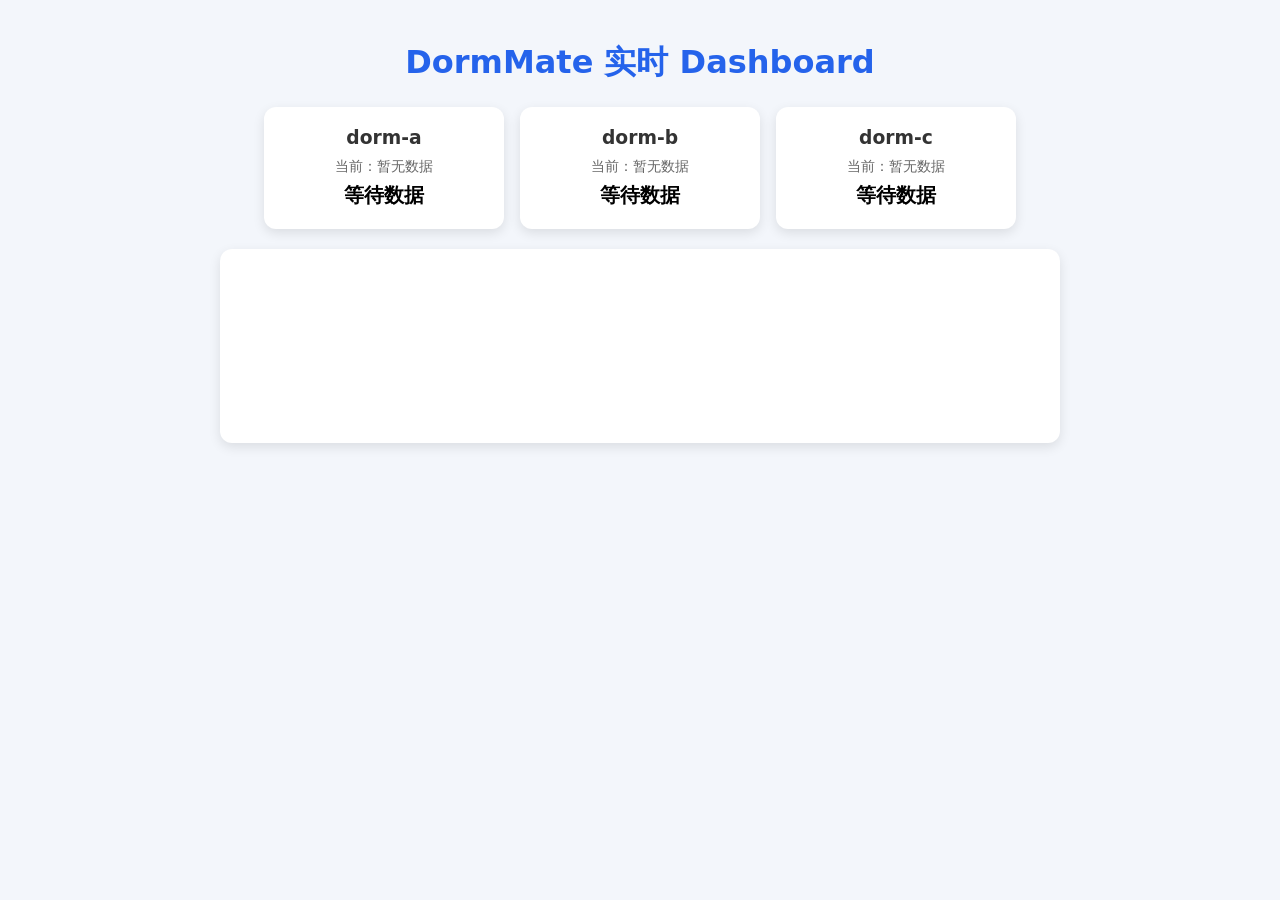
==== dashboard/index.html @ a903ae28 "完成 M5 实时系统 + 添加 README 基础框架" ====
<!DOCTYPE html>
<html lang="zh-CN">
<head>
  <meta charset="UTF-8" />
  <meta name="viewport" content="width=device-width, initial-scale=1.0" />
  <title>DormMate - 实时 Dashboard</title>
  <!-- 引入 Chart.js 和 mqtt.js -->
  <script src="https://cdn.bootcdn.net/ajax/libs/Chart.js/4.4.0/chart.umd.min.js"></script>
  <script src="https://cdn.bootcdn.net/ajax/libs/mqtt/5.3.4/mqtt.min.js"></script>
  <style>
    body { font-family: system-ui, sans-serif; background: #f3f6fb; margin: 0; padding: 20px; }
    h1 { color: #2563eb; text-align: center; }
    .cards { display: flex; gap: 16px; justify-content: center; flex-wrap: wrap; margin-bottom: 20px; }
    .card { background: white; padding: 20px; border-radius: 12px; width: 200px; box-shadow: 0 4px 12px rgba(0,0,0,0.1); text-align: center; }
    .card h3 { margin: 0 0 10px 0; color: #333; }
    .card .value { font-size: 14px; color: #666; margin-bottom: 6px; }
    .card .status { font-size: 20px; font-weight: bold; }
    .status.正常 { color: #16a34a; }
    .status.偏热 { color: #dc2626; }
    .status.偏冷 { color: #2563eb; }
    .status.偏湿 { color: #d97706; }
    .chart-container { background: white; padding: 20px; border-radius: 12px; max-width: 800px; margin: 0 auto; box-shadow: 0 4px 12px rgba(0,0,0,0.1); }
  </style>
</head>
<body>
  <h1>DormMate 实时 Dashboard</h1>
  
  <div class="cards">
    <div class="card" id="card-dorm-a">
      <h3>dorm-a</h3>
      <div class="value">当前：暂无数据</div>
      <div class="status">等待数据</div>
    </div>
    <div class="card" id="card-dorm-b">
      <h3>dorm-b</h3>
      <div class="value">当前：暂无数据</div>
      <div class="status">等待数据</div>
    </div>
    <div class="card" id="card-dorm-c">
      <h3>dorm-c</h3>
      <div class="value">当前：暂无数据</div>
      <div class="status">等待数据</div>
    </div>
  </div>

  <div class="chart-container">
    <canvas id="trendChart"></canvas>
  </div>

  <script>
    // 1. 连接本机 Broker 的 WebSocket 端口
    const client = mqtt.connect('ws://127.0.0.1:8083');

    // 2. 准备趋势图
    const ctx = document.getElementById('trendChart').getContext('2d');
    const chart = new Chart(ctx, {
      type: 'line',
      data: {
        labels: [], // 时间轴
        datasets: [
          { label: 'dorm-a 温度', data: [], borderColor: '#2563eb', fill: false, tension: 0.1 },
          { label: 'dorm-b 温度', data: [], borderColor: '#16a34a', fill: false, tension: 0.1 },
          { label: 'dorm-c 温度', data: [], borderColor: '#d97706', fill: false, tension: 0.1 }
        ]
      },
      options: { responsive: true, animation: false }
    });

    // 3. 连接成功后的回调
    client.on('connect', () => {
      console.log('已连接到本机 MQTT Broker');
      // 订阅所有节点的 Topic，+ 是通配符
      client.subscribe('dormmate/+/env');
    });

    // 4. 收到消息后的处理
    client.on('message', (topic, message) => {
      try {
        const data = JSON.parse(message.toString());
        const nodeId = data.nodeId;
        const status = data.status;

        // 更新对应卡片的数值和状态
        const card = document.getElementById(`card-${nodeId}`);
        if (card) {
          card.querySelector('.value').textContent = `当前：${data.temperature}℃ / ${data.humidity}%`;
          const statusEl = card.querySelector('.status');
          statusEl.textContent = status;
          statusEl.className = `status ${status}`;
        }

        // 更新趋势图（简单示例：把最新数据加在末尾，保留最近 10 条）
        const timeLabel = data.time.substring(11, 16); // 只取时分
        if (chart.data.labels.length > 10) {
          chart.data.labels.shift();
          chart.data.datasets.forEach(d => d.data.shift());
        }
        chart.data.labels.push(timeLabel);
        
        // 根据 nodeId 更新对应的数据集
        chart.data.datasets.forEach(dataset => {
          if (dataset.label.includes(nodeId)) {
            dataset.data.push(data.temperature);
          } else {
            // 如果这次没收到该节点的数据，为了图表对齐，补一个 null 或者上一个值
            dataset.data.push(dataset.data[dataset.data.length - 1] || null);
          }
        });
        chart.update();

      } catch (e) {
        console.error('消息解析错误:', e);
      }
    });
  </script>
</body>
</html>
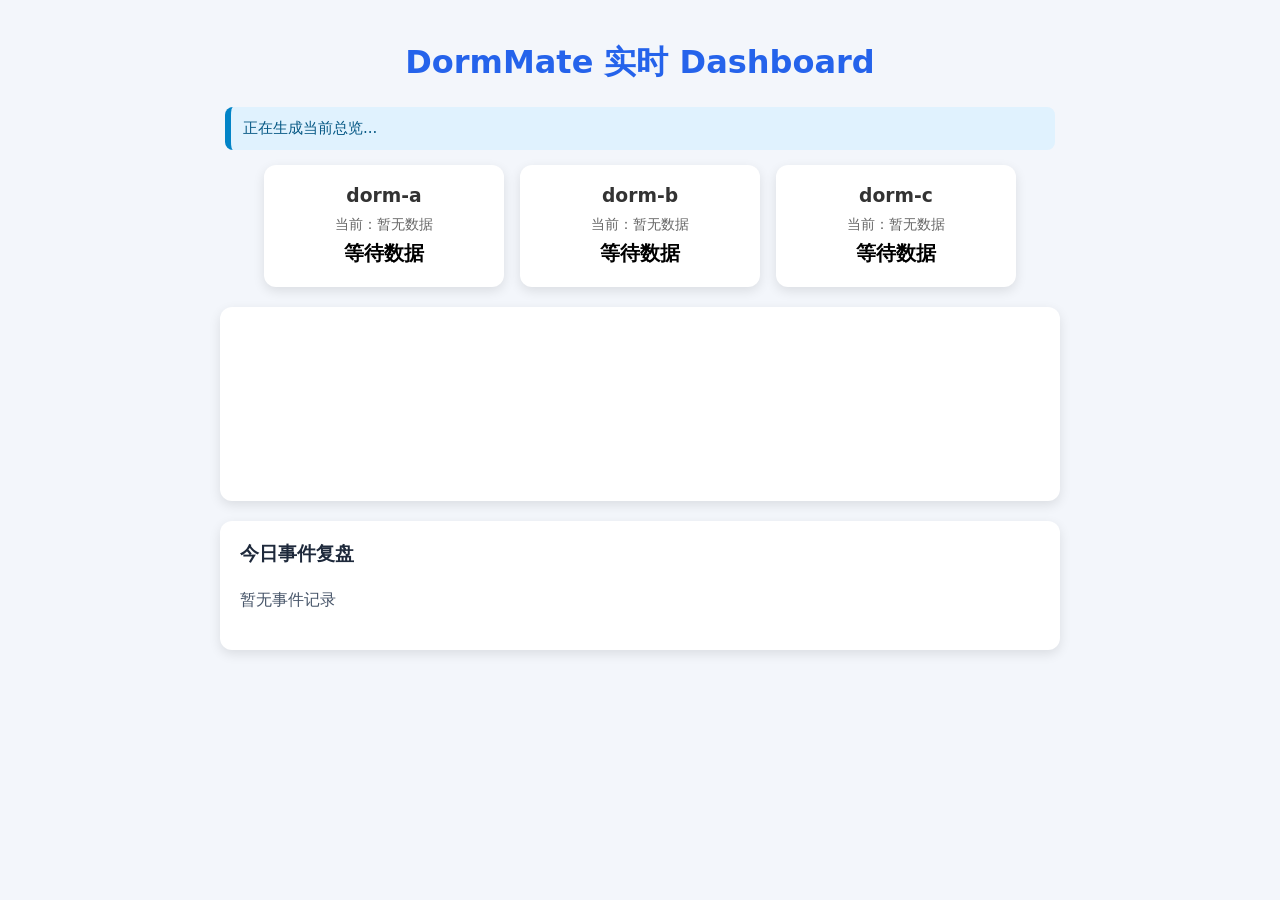
==== commit 1fb4179c: "完成 A1-A4 闭环：优先关注 + 处理动作 + 数据验证恢复 + 事件复盘" ====
--- a/dashboard/index.html
+++ b/dashboard/index.html
@@ -10,36 +10,76 @@
   <style>
     body { font-family: system-ui, sans-serif; background: #f3f6fb; margin: 0; padding: 20px; }
     h1 { color: #2563eb; text-align: center; }
+    
+    #overviewBanner {
+      max-width: 800px; margin: 0 auto 15px auto; padding: 12px;
+      background: #e0f2fe; border-left: 6px solid #0284c7; border-radius: 8px;
+      color: #075985; font-size: 15px;
+    }
+
+    #priorityBanner {
+      max-width: 800px; margin: 0 auto 20px auto; padding: 15px;
+      background: #fef3c7; border-left: 6px solid #d97706; border-radius: 8px;
+      color: #92400e; font-size: 16px; display: none;
+    }
+
     .cards { display: flex; gap: 16px; justify-content: center; flex-wrap: wrap; margin-bottom: 20px; }
-    .card { background: white; padding: 20px; border-radius: 12px; width: 200px; box-shadow: 0 4px 12px rgba(0,0,0,0.1); text-align: center; }
+    .card { background: white; padding: 20px; border-radius: 12px; width: 200px; box-shadow: 0 4px 12px rgba(0,0,0,0.1); text-align: center; transition: all 0.3s; }
     .card h3 { margin: 0 0 10px 0; color: #333; }
     .card .value { font-size: 14px; color: #666; margin-bottom: 6px; }
     .card .status { font-size: 20px; font-weight: bold; }
+    .card.priority { border: 3px solid #d97706; box-shadow: 0 0 15px rgba(217, 119, 6, 0.4); transform: translateY(-2px); }
+
     .status.正常 { color: #16a34a; }
     .status.偏热 { color: #dc2626; }
     .status.偏冷 { color: #2563eb; }
     .status.偏湿 { color: #d97706; }
+
     .chart-container { background: white; padding: 20px; border-radius: 12px; max-width: 800px; margin: 0 auto; box-shadow: 0 4px 12px rgba(0,0,0,0.1); }
+    
+    .event-log-container {
+      max-width: 800px; margin: 20px auto; padding: 20px;
+      background: white; border-radius: 12px; box-shadow: 0 4px 12px rgba(0,0,0,0.1);
+    }
+    .event-log-container h3 { margin-top: 0; color: #1e293b; }
+    #eventLogList { padding-left: 0; list-style: none; color: #475569; line-height: 1.8; }
+    /* A4: 单条事件复盘卡片 */
+    #eventLogList .event-item {
+      background: #f8fafc; border-left: 4px solid #d97706; border-radius: 6px;
+      padding: 10px 14px; margin-bottom: 12px;
+    }
+    #eventLogList .event-item.is-restored { border-left-color: #16a34a; }
+    #eventLogList .event-title { font-weight: bold; color: #1e293b; margin-bottom: 4px; }
+    #eventLogList .event-line { font-size: 14px; }
   </style>
 </head>
 <body>
   <h1>DormMate 实时 Dashboard</h1>
   
+  <div id="overviewBanner">正在生成当前总览...</div>
+  <div id="priorityBanner">正在计算优先关注...</div>
+
   <div class="cards">
     <div class="card" id="card-dorm-a">
       <h3>dorm-a</h3>
       <div class="value">当前：暂无数据</div>
       <div class="status">等待数据</div>
+      <button class="action-btn" onclick="handleAction('dorm-a')" style="display:none; margin-top:10px; padding:6px 12px; background:#2563eb; color:white; border:none; border-radius:6px; cursor:pointer;">开启风扇</button>
+      <div class="process-status" style="display:none; margin-top:8px; color:#d97706; font-weight:bold;"></div>
     </div>
     <div class="card" id="card-dorm-b">
       <h3>dorm-b</h3>
       <div class="value">当前：暂无数据</div>
       <div class="status">等待数据</div>
+      <button class="action-btn" onclick="handleAction('dorm-b')" style="display:none; margin-top:10px; padding:6px 12px; background:#2563eb; color:white; border:none; border-radius:6px; cursor:pointer;">开启风扇</button>
+      <div class="process-status" style="display:none; margin-top:8px; color:#d97706; font-weight:bold;"></div>
     </div>
     <div class="card" id="card-dorm-c">
       <h3>dorm-c</h3>
       <div class="value">当前：暂无数据</div>
       <div class="status">等待数据</div>
+      <button class="action-btn" onclick="handleAction('dorm-c')" style="display:none; margin-top:10px; padding:6px 12px; background:#2563eb; color:white; border:none; border-radius:6px; cursor:pointer;">开启风扇</button>
+      <div class="process-status" style="display:none; margin-top:8px; color:#d97706; font-weight:bold;"></div>
     </div>
   </div>
 
@@ -47,71 +87,360 @@
     <canvas id="trendChart"></canvas>
   </div>
 
+  <!-- A4: 事件记录区块 -->
+  <div class="event-log-container">
+    <h3>今日事件复盘</h3>
+    <ul id="eventLogList">
+      <li>暂无事件记录</li>
+    </ul>
+  </div>
+
   <script>
-    // 1. 连接本机 Broker 的 WebSocket 端口
-    const client = mqtt.connect('ws://127.0.0.1:8083');
-
-    // 2. 准备趋势图
-    const ctx = document.getElementById('trendChart').getContext('2d');
-    const chart = new Chart(ctx, {
-      type: 'line',
-      data: {
-        labels: [], // 时间轴
-        datasets: [
-          { label: 'dorm-a 温度', data: [], borderColor: '#2563eb', fill: false, tension: 0.1 },
-          { label: 'dorm-b 温度', data: [], borderColor: '#16a34a', fill: false, tension: 0.1 },
-          { label: 'dorm-c 温度', data: [], borderColor: '#d97706', fill: false, tension: 0.1 }
-        ]
-      },
-      options: { responsive: true, animation: false }
-    });
-
-    // 3. 连接成功后的回调
-    client.on('connect', () => {
-      console.log('已连接到本机 MQTT Broker');
-      // 订阅所有节点的 Topic，+ 是通配符
-      client.subscribe('dormmate/+/env');
-    });
-
-    // 4. 收到消息后的处理
-    client.on('message', (topic, message) => {
-      try {
-        const data = JSON.parse(message.toString());
-        const nodeId = data.nodeId;
-        const status = data.status;
-
-        // 更新对应卡片的数值和状态
-        const card = document.getElementById(`card-${nodeId}`);
-        if (card) {
-          card.querySelector('.value').textContent = `当前：${data.temperature}℃ / ${data.humidity}%`;
-          const statusEl = card.querySelector('.status');
-          statusEl.textContent = status;
-          statusEl.className = `status ${status}`;
-        }
-
-        // 更新趋势图（简单示例：把最新数据加在末尾，保留最近 10 条）
-        const timeLabel = data.time.substring(11, 16); // 只取时分
-        if (chart.data.labels.length > 10) {
-          chart.data.labels.shift();
-          chart.data.datasets.forEach(d => d.data.shift());
-        }
+    // ================== 1. 全局状态管理 ==================
+    const nodes = ['dorm-a', 'dorm-b', 'dorm-c'];
+    const nodeState = {
+      'dorm-a': { status: '等待数据', abnormalSince: null, abnormalCount: 0 },
+      'dorm-b': { status: '等待数据', abnormalSince: null, abnormalCount: 0 },
+      'dorm-c': { status: '等待数据', abnormalSince: null, abnormalCount: 0 }
+    };
+    
+    const processingState = {
+      'dorm-a': null, 'dorm-b': null, 'dorm-c': null
+    };
+
+    // A4: 事件日志数组（每条记录包含完整事件信息）
+    const eventLogs = [];
+
+    // A4: 各节点最近一次上报值，供事件复盘记录"问题"时引用
+    const latestReading = { 'dorm-a': null, 'dorm-b': null, 'dorm-c': null };
+
+    // A4: 格式化为 "2026-09-26 19:21:31"（本地时间）
+    function formatDateTime(date) {
+      const pad = n => String(n).padStart(2, '0');
+      return `${date.getFullYear()}-${pad(date.getMonth() + 1)}-${pad(date.getDate())} ` +
+             `${pad(date.getHours())}:${pad(date.getMinutes())}:${pad(date.getSeconds())}`;
+    }
+
+    // A4: 数值缺失时兜底显示
+    function fmtValue(v) {
+      return (v === undefined || v === null) ? '--' : v;
+    }
+
+    // A4: 生成"优先原因"文案：与其它同样异常的节点比较持续时长与累计次数
+    function buildPriorityReason(nodeId) {
+      const node = nodeState[nodeId];
+      const now = new Date();
+      const myDurationSec = Math.max(0, (now - node.abnormalSince) / 1000);
+
+      // 找出除自己以外、当前也处于异常的节点中持续最久的那个作为对比对象
+      let rivalId = null;
+      let rivalDurationSec = -1;
+      let rivalCount = 0;
+      for (const [id, state] of Object.entries(nodeState)) {
+        if (id === nodeId) continue;
+        if (!state.abnormalSince) continue;
+        if (state.status === '正常' || state.status === '等待数据') continue;
+        const durationSec = Math.max(0, (now - state.abnormalSince) / 1000);
+        if (durationSec > rivalDurationSec) {
+          rivalDurationSec = durationSec;
+          rivalCount = state.abnormalCount;
+          rivalId = id;
+        }
+      }
+
+      if (!rivalId) return '当前唯一处于异常的节点';
+
+      const parts = [];
+      if (myDurationSec - rivalDurationSec > 1) parts.push(`异常持续时间长于 ${rivalId}`);
+      else parts.push(`异常持续时间与 ${rivalId} 接近`);
+      if (node.abnormalCount > rivalCount) parts.push('且次数更多');
+      return parts.join('，');
+    }
+
+    // MQTT 客户端（提升到全局，供 handleAction 发布指令）
+    let client = null;
+
+    // ================== 2. 更新节点状态（A1 核心）==================
+    function updateNodeState(nodeId, status, timeStr) {
+      const node = nodeState[nodeId];
+      if (!node) return;
+      const isAbnormal = status !== '正常';
+      const currentTime = new Date(timeStr.replace(' ', 'T'));
+
+      if (isAbnormal) {
+        if (node.status === '正常' || node.status === '等待数据') {
+          node.abnormalSince = currentTime;
+          node.abnormalCount = 0;
+        }
+        node.abnormalCount += 1;
+      } else {
+        node.abnormalSince = null;
+        node.abnormalCount = 0;
+      }
+      node.status = status;
+    }
+
+    // ================== 3. A2: 点击处理按钮 ==================
+    // 状态与处理动作的对应关系：偏热开风扇、偏湿开通风，偏冷 / 正常不需要处理
+    function getActionByStatus(status) {
+      if (status === '偏热') return { name: '开启风扇' };
+      if (status === '偏湿') return { name: '开启通风' };
+      return null;
+    }
+
+    function handleAction(nodeId) {
+      if (processingState[nodeId]) return;
+
+      // 动作名由点击时的状态决定，避免按钮被绕过时记错动作
+      const action = getActionByStatus(nodeState[nodeId].status);
+      if (!action) return;
+
+      const actionAt = new Date();
+      const now = actionAt.toLocaleTimeString('zh-CN', { hour12: false });
+      processingState[nodeId] = {
+        time: now,
+        action: action.name,
+        dataAfterAction: 0,
+        restored: false
+      };
+
+      // A4: 记录完整事件信息（恢复时间与最终结果在收到恢复数据后回填）
+      const node = nodeState[nodeId];
+      const reading = latestReading[nodeId] || {};
+      eventLogs.push({
+        nodeId: nodeId,
+        startTime: formatDateTime(actionAt),
+        status: node.status,
+        temperature: reading.temperature,
+        humidity: reading.humidity,
+        abnormalCount: node.abnormalCount,
+        priorityReason: buildPriorityReason(nodeId),
+        action: action.name,
+        actionTime: now,
+        restoreTime: null,
+        result: '处理中'
+      });
+
+      // 先刷新本地界面，再发 MQTT 指令：即使未连接，状态与日志也不受影响
+      updatePriority();
+
+      if (client && client.connected) {
+        client.publish(`dormmate/${nodeId}/action`, JSON.stringify({ nodeId, action: 'turn_on_fan' }));
+      } else {
+        console.warn('MQTT 未连接，指令未发送:', nodeId);
+      }
+    }
+
+    // ================== 4. A1/B1/B2/A4: 计算优先关注、总览和复盘 ==================
+    function updatePriority() {
+      let priorityNodeId = null;
+      let maxDurationSec = -0.1;
+      let maxCount = -1;
+      const now = new Date();
+
+      // 遍历节点，比较异常持续时间和次数
+      for (const [nodeId, node] of Object.entries(nodeState)) {
+        if (node.status !== '正常' && node.status !== '等待数据' && node.abnormalSince) {
+          const durationSec = Math.max(0, (now - node.abnormalSince) / 1000);
+          if (durationSec > maxDurationSec) {
+            maxDurationSec = durationSec;
+            maxCount = node.abnormalCount;
+            priorityNodeId = nodeId;
+          } else if (Math.abs(durationSec - maxDurationSec) < 1) {
+            if (node.abnormalCount > maxCount) {
+              maxCount = node.abnormalCount;
+              priorityNodeId = nodeId;
+            }
+          }
+        }
+      }
+
+      // B1: 生成当前总览
+      let normalCount = 0;
+      let abnormalNodes = [];
+      for (const [nodeId, node] of Object.entries(nodeState)) {
+        if (node.status === '正常') normalCount++;
+        if (node.status !== '正常' && node.status !== '等待数据') abnormalNodes.push(nodeId);
+      }
+      const overviewEl = document.getElementById('overviewBanner');
+      if (abnormalNodes.length > 0) {
+        overviewEl.textContent = `当前 3 个宿舍中，${normalCount} 个正常，${abnormalNodes.length} 个需要关注；${priorityNodeId} 当前最值得优先处理。`;
+      } else {
+        overviewEl.textContent = '当前 3 个宿舍状态全部正常。';
+      }
+
+      // B2: 更新优先关注横幅
+      const banner = document.getElementById('priorityBanner');
+      if (priorityNodeId) {
+        const minutes = Math.floor(maxDurationSec / 60);
+        const displayMinutes = minutes < 1 ? '不到 1' : minutes;
+        banner.innerHTML = `⚠️ 优先关注 ${priorityNodeId}：已持续异常 ${displayMinutes} 分钟，累计 ${maxCount} 次。`;
+        banner.style.display = 'block';
+      } else {
+        banner.style.display = 'none';
+      }
+
+      // 更新卡片 UI（按钮、处理状态、高亮）
+      nodes.forEach(id => {
+        const card = document.getElementById(`card-${id}`);
+        const actionBtn = card.querySelector('.action-btn');
+        const processStatus = card.querySelector('.process-status');
+        const state = processingState[id];
+
+        // 高亮
+        if (id === priorityNodeId && !state) card.classList.add('priority');
+        else card.classList.remove('priority');
+
+        // 按钮显示：只有「偏热 / 偏湿」才需要处理，偏冷 / 正常不显示按钮
+        const action = getActionByStatus(nodeState[id].status);
+        if (id === priorityNodeId && !state && action) {
+          if (actionBtn) {
+            actionBtn.textContent = action.name; // 偏热→开启风扇，偏湿→开启通风
+            actionBtn.style.display = 'inline-block';
+          }
+        } else {
+          if (actionBtn) actionBtn.style.display = 'none';
+        }
+
+        // 状态文字
+        if (state) {
+          if (processStatus) {
+            processStatus.style.display = 'block';
+            if (state.restored) {
+              processStatus.textContent = `✅ 已恢复 (${state.restoreTime})`;
+              processStatus.style.color = '#16a34a';
+            } else {
+              processStatus.textContent = `处理中 | ${state.action} 已开启 (${state.time})`;
+              processStatus.style.color = '#d97706';
+            }
+          }
+        } else {
+          if (processStatus) processStatus.style.display = 'none';
+        }
+      });
+
+      // A4: 刷新事件列表（每条记录展示完整事件信息）
+      const logList = document.getElementById('eventLogList');
+      if (eventLogs.length > 0) {
+        logList.innerHTML = eventLogs.map(log => {
+          const lines = [
+            `开始时间：${log.startTime}`,
+            `问题：持续${log.status}（${fmtValue(log.temperature)}℃ / ${fmtValue(log.humidity)}%），累计异常 ${log.abnormalCount} 次`,
+            `优先原因：${log.priorityReason}`,
+            `处理动作：${log.action}（${log.actionTime}）`,
+            log.restoreTime
+              ? `恢复时间：${log.restoreTime}（连续收到 2 条正常数据后判定）`
+              : '恢复时间：等待恢复数据中',
+            `最终结果：${log.result}`
+          ];
+          const cls = log.result === '已恢复' ? 'event-item is-restored' : 'event-item';
+          return `<li class="${cls}">` +
+                 `<div class="event-title">[事件复盘 | ${log.nodeId}]</div>` +
+                 lines.map(line => `<div class="event-line">${line}</div>`).join('') +
+                 `</li>`;
+        }).join('');
+      }
+    }
+
+    // ================== 5. M5: 更新图表 ==================
+    let chart;
+    function initChart() {
+      const ctx = document.getElementById('trendChart').getContext('2d');
+      chart = new Chart(ctx, {
+        type: 'line',
+        data: {
+          labels: [],
+          datasets: [
+            { label: 'dorm-a 温度', data: [], borderColor: '#2563eb', fill: false, tension: 0.1 },
+            { label: 'dorm-b 温度', data: [], borderColor: '#16a34a', fill: false, tension: 0.1 },
+            { label: 'dorm-c 温度', data: [], borderColor: '#d97706', fill: false, tension: 0.1 }
+          ]
+        },
+        options: { responsive: true, animation: false }
+      });
+    }
+
+    function updateUI(data) {
+      const nodeId = data.nodeId;
+      const card = document.getElementById(`card-${nodeId}`);
+      if (card) {
+        card.querySelector('.value').textContent = `当前：${data.temperature}℃ / ${data.humidity}%`;
+        const statusEl = card.querySelector('.status');
+        statusEl.textContent = data.status;
+        statusEl.className = `status ${data.status}`;
+      }
+
+      const timeLabel = data.time.substring(11, 16);
+      if (chart.data.labels.length > 15) {
+        chart.data.labels.shift();
+        chart.data.datasets.forEach(d => d.data.shift());
+      }
+      if (chart.data.labels[chart.data.labels.length - 1] !== timeLabel) {
         chart.data.labels.push(timeLabel);
-        
-        // 根据 nodeId 更新对应的数据集
         chart.data.datasets.forEach(dataset => {
           if (dataset.label.includes(nodeId)) {
             dataset.data.push(data.temperature);
           } else {
-            // 如果这次没收到该节点的数据，为了图表对齐，补一个 null 或者上一个值
             dataset.data.push(dataset.data[dataset.data.length - 1] || null);
           }
         });
         chart.update();
-
-      } catch (e) {
-        console.error('消息解析错误:', e);
-      }
-    });
+      }
+    }
+
+    // ================== 6. M5 + A3 + A4: MQTT 连接与消息处理 ==================
+    function initMQTT() {
+      client = mqtt.connect('ws://127.0.0.1:8083');
+      
+      client.on('connect', () => {
+        console.log('Dashboard 已连接到本机 MQTT Broker');
+        client.subscribe('dormmate/+/env');
+      });
+
+      client.on('message', (topic, message) => {
+        try {
+          const data = JSON.parse(message.toString());
+          const nodeId = data.nodeId;
+          
+          // 1. 更新节点状态（并记录最近一次上报值，供 A4 复盘引用）
+          latestReading[nodeId] = { temperature: data.temperature, humidity: data.humidity };
+          updateNodeState(nodeId, data.status, data.time);
+          
+          // 2. 更新卡片与图表
+          updateUI(data);
+          
+          // 3. A3: 验证恢复逻辑
+          if (processingState[nodeId]) {
+            processingState[nodeId].dataAfterAction += 1;
+            if (processingState[nodeId].dataAfterAction >= 2 && data.status === '正常') {
+              const restoreAt = new Date();
+              const restoreTime = restoreAt.toLocaleTimeString('zh-CN', { hour12: false });
+              processingState[nodeId].restored = true;
+              processingState[nodeId].restoreTime = restoreTime;
+              
+              // A4: 回填该节点最近一条未结束的事件记录
+              for (let i = eventLogs.length - 1; i >= 0; i--) {
+                const log = eventLogs[i];
+                if (log.nodeId !== nodeId || log.result !== '处理中') continue;
+                log.restoreTime = formatDateTime(restoreAt);
+                log.result = '已恢复';
+                break;
+              }
+            }
+          }
+          
+          // 4. 重新计算优先关注（并刷新所有 UI，包括 A4 事件列表）
+          updatePriority();
+
+        } catch (e) {
+          console.error('消息解析错误:', e);
+        }
+      });
+    }
+
+    // ================== 7. 初始化 ==================
+    initChart();
+    initMQTT();
   </script>
 </body>
 </html>
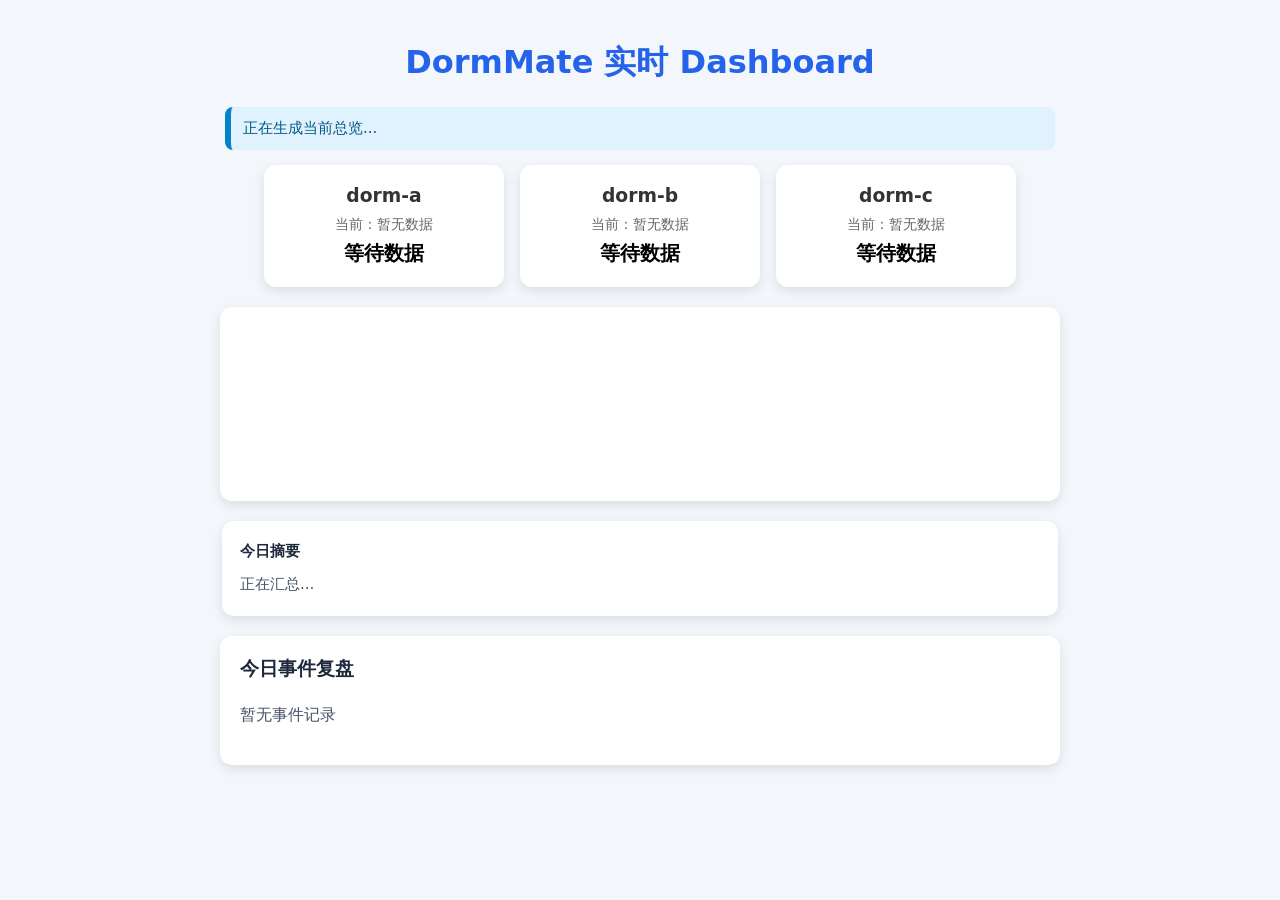
==== commit 2e7bfeca: "完成B和C：信息提炼总览+轻量ML异常检测" ====
--- a/dashboard/index.html
+++ b/dashboard/index.html
@@ -87,6 +87,15 @@
     <canvas id="trendChart"></canvas>
   </div>
 
+  <div id="todaySummary" style="
+  max-width: 800px; margin: 20px auto; padding: 18px;
+  background: #ffffff; border-radius: 12px; box-shadow: 0 4px 12px rgba(0,0,0,0.1);
+  color: #1e293b; line-height: 1.7; font-size: 15px;
+">
+  <strong>今日摘要</strong>
+  <div id="todaySummaryText" style="margin-top: 8px; color: #475569;">正在汇总...</div>
+</div>
+
   <!-- A4: 事件记录区块 -->
   <div class="event-log-container">
     <h3>今日事件复盘</h3>
@@ -269,16 +278,37 @@
         overviewEl.textContent = '当前 3 个宿舍状态全部正常。';
       }
 
-      // B2: 更新优先关注横幅
-      const banner = document.getElementById('priorityBanner');
-      if (priorityNodeId) {
-        const minutes = Math.floor(maxDurationSec / 60);
-        const displayMinutes = minutes < 1 ? '不到 1' : minutes;
-        banner.innerHTML = `⚠️ 优先关注 ${priorityNodeId}：已持续异常 ${displayMinutes} 分钟，累计 ${maxCount} 次。`;
-        banner.style.display = 'block';
+      // 更新横幅（含对比说明）
+const banner = document.getElementById('priorityBanner');
+if (priorityNodeId) {
+  const minutes = Math.floor(maxDurationSec / 60);
+  const displayMinutes = minutes < 1 ? '不到 1' : minutes;
+
+  let compareTexts = [];
+  for (const [id, node] of Object.entries(nodeState)) {
+    if (id !== priorityNodeId) {
+      if (node.status === '正常') {
+        compareTexts.push(`${id} 当前正常`);
+      } else if (node.status === '等待数据') {
+        compareTexts.push(`${id} 暂无数据`);
       } else {
-        banner.style.display = 'none';
-      }
+        if (node.abnormalSince) {
+          const otherDuration = Math.floor(Math.max(0, (now - node.abnormalSince) / 1000) / 60);
+          compareTexts.push(`${id} 虽然${node.status}，但只持续 ${otherDuration < 1 ? '不到 1' : otherDuration} 分钟`);
+        } else {
+          compareTexts.push(`${id} 虽然${node.status}，但时间较短`);
+        }
+      }
+    }
+  }
+
+  banner.innerHTML =
+    `⚠️ 优先关注 <strong>${priorityNodeId}</strong>：已持续异常 ${displayMinutes} 分钟，累计 ${maxCount} 次；` +
+    compareTexts.join('；') + '。';
+  banner.style.display = 'block';
+} else {
+  banner.style.display = 'none';
+}
 
       // 更新卡片 UI（按钮、处理状态、高亮）
       nodes.forEach(id => {
@@ -318,6 +348,7 @@
           if (processStatus) processStatus.style.display = 'none';
         }
       });
+          updateTodaySummary();
 
       // A4: 刷新事件列表（每条记录展示完整事件信息）
       const logList = document.getElementById('eventLogList');
@@ -438,9 +469,42 @@
       });
     }
 
+    function updateTodaySummary() {
+  const el = document.getElementById('todaySummaryText');
+  if (!el) return;
+
+  const recovered = eventLogs.filter(e => e.result === '已恢复');
+  const processing = eventLogs.filter(e => e.result === '处理中');
+
+  if (recovered.length === 0 && processing.length === 0) {
+    el.textContent = '今日三个宿舍均未出现异常事件。';
+    return;
+  }
+
+  let text = `今日共发生 ${eventLogs.length} 次需要关注的环境事件。`;
+
+  eventLogs.forEach(e => {
+    text += ` ${e.nodeId} 于 ${e.startTime} 出现${e.problem}，`;
+    if (e.result === '已恢复') {
+      text += `开启风扇处理后于 ${e.restoreTime} 恢复；`;
+    } else {
+      text += `已于 ${e.actionTime} 开启风扇处理，仍在等待后续数据验证；`;
+    }
+  });
+
+  const normalNodes = nodes.filter(id =>
+    !eventLogs.some(e => e.nodeId === id)
+  );
+  if (normalNodes.length > 0) {
+    text += ` ${normalNodes.join('、')} 今日整体正常。`;
+  }
+
+  el.textContent = text;
+}
     // ================== 7. 初始化 ==================
     initChart();
     initMQTT();
+    updateTodaySummary();
   </script>
 </body>
 </html>
